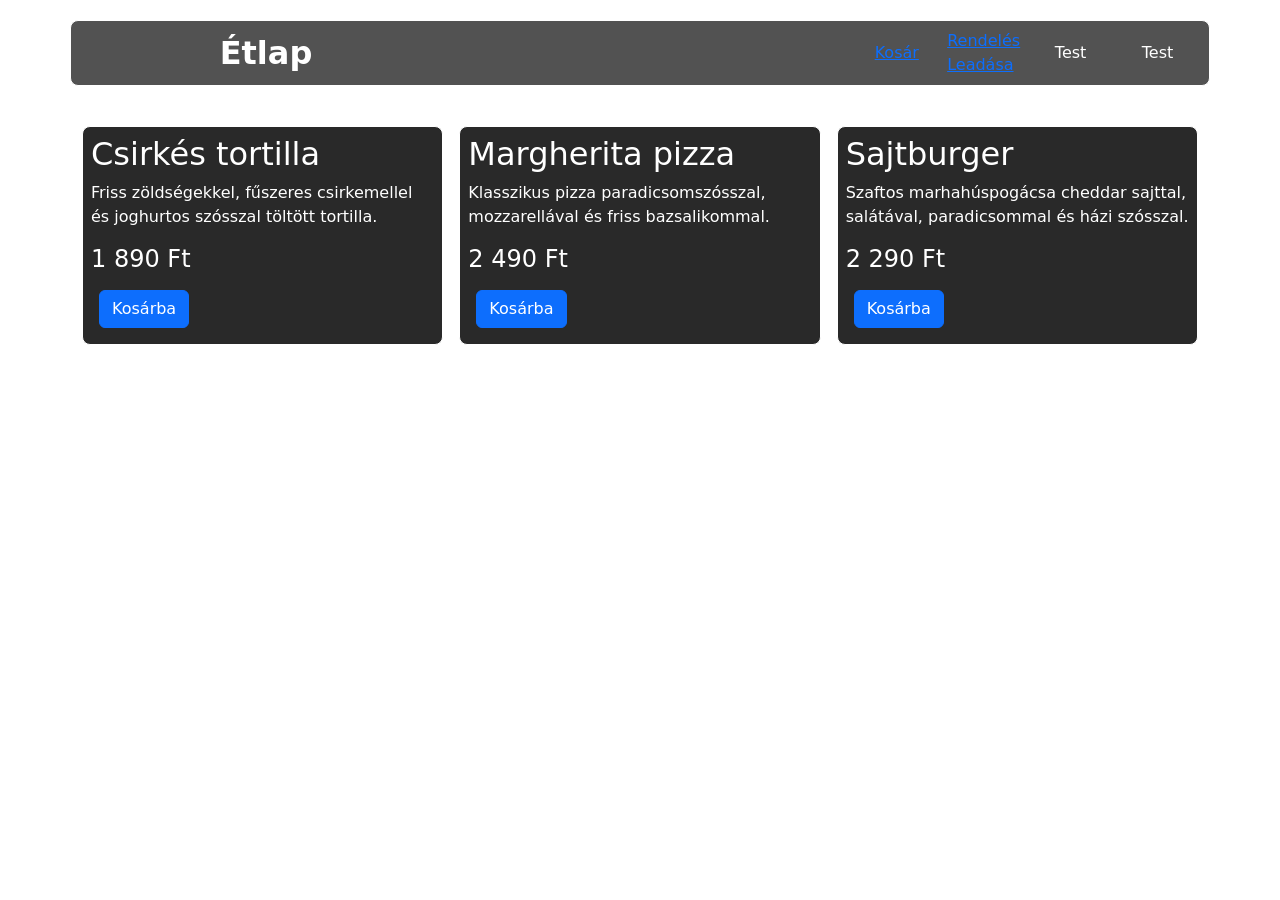
==== index.html @ 5f2dfa9f "kosar kezeles" ====
<!DOCTYPE html>
<html lang="en">
<head>
    <meta charset="UTF-8">
    <meta name="viewport" content="width=device-width, initial-scale=1.0">
    <title>Étlap meow</title>
    <link href="https://cdn.jsdelivr.net/npm/bootstrap@5.3.8/dist/css/bootstrap.min.css" rel="stylesheet" integrity="sha384-sRIl4kxILFvY47J16cr9ZwB07vP4J8+LH7qKQnuqkuIAvNWLzeN8tE5YBujZqJLB" crossorigin="anonymous">
    <link rel="stylesheet" href="style.css">
</head>
<body>
    <div class="container">
        <div class="row p-2" id="header">
            <div class="col-4 d-flex align-items-center justify-content-center">
                <h2 class="text-center bold menu">Étlap</h2>
            </div>
            <div class="col-8 d-flex align-items-center justify-content-end">
                <div class="row d-flex align-items-center justify-content-between">
                    <div class="col-3 d-flex align-items-center justify-content-center">
                        <p class="menu"><a href="#">Kosár</a></p>
                    </div>
                    <div class="col-3 d-flex align-items-center justify-content-center">
                        <p class="menu"><a href="#">Rendelés Leadása</a></p>
                    </div>
                    <div class="col-3 d-flex align-items-center justify-content-center">
                        <p class="menu">Test</p>
                        
                    </div>
                    <div class="col-3 d-flex align-items-center justify-content-center">
                        <p class="menu">Test</p>

                    </div>
                </div>
            </div>
        </div>
        <div class="row g-3 my-4" id="termekek">
            <div class="col-md-4">
                <div class="termek">
                    <h2>Csirkés tortilla</h2>
                    <p>Friss zöldségekkel, fűszeres csirkemellel és joghurtos szósszal töltött tortilla.</p>
                    <h4>1 890 Ft</h4>
                    <button class="btn btn-primary mx-2 my-2" onclick="termekVesz(0)">Kosárba</button>
                </div>
            </div>
            <div class="col-md-4">
                <div class="termek">
                    <h2>Margherita pizza</h2>
                    <p>Klasszikus pizza paradicsomszósszal, mozzarellával és friss bazsalikommal.</p>
                    <h4>2 490 Ft</h4>
                    <button class="btn btn-primary mx-2 my-2" onclick="termekVesz(1)">Kosárba</button>
                </div>
            </div>
            <div class="col-md-4">
                <div class="termek">
                    <h2>Sajtburger</h2>
                    <p>Szaftos marhahúspogácsa cheddar sajttal, salátával, paradicsommal és házi szósszal.</p>
                    <h4>2 290 Ft</h4>
                    <button class="btn btn-primary mx-2 my-2" onclick="termekVesz(2)">Kosárba</button>
                </div>
            </div>
        </div>
    </div>
    <script>

        let tavoliKosar = [
            {nev:"Csirkés tortilla",leiras:"Friss zöldségekkel, fűszeres csirkemellel és joghurtos szósszal töltött tortilla.",ar:1890,i:0,db:0},
            {nev:"Margherita pizza",leiras:"Klasszikus pizza paradicsomszósszal, mozzarellával és friss bazsalikommal.",ar:2490,i:1,db:0},
            {nev:"Sajtburger",leiras:"Szaftos marhahúspogácsa cheddar sajttal, salátával, paradicsommal és házi szósszal.",ar:2290,i:2,db:0}
        ];

        localStorage.setItem("kosar",JSON.stringify(tavoliKosar));

        let kosar = JSON.parse(localStorage.getItem("kosar"));

        if(!kosar){
            kosar=[];
        }

        function termekVesz(keresId) {
            for (let i = 0; i < kosar.length; i++) {
                if(kosar[i].i===keresId){
                    // alert(kosar[i].nev)
                    kosar[i].db++;
                    localStorage.setItem("kosar",JSON.stringify(kosar));
                }
                
            }
        }
    </script>
</body>
</html>
---- style.css ----
body{
    background-image: url(src/bg.jpg);
    background-position: center;
    background-repeat: no-repeat;
    background-size: cover;
    background-attachment: fixed;
    color: white;
}

.bold{
    font-weight: bold;
}

#header{
    background-color: rgba(0, 0, 0, 0.678);
    margin-top: 20px;
    border-radius: 8px;
    border: 1px solid white;
}

.menu{
    margin: 0;
}

.termek{
    background-color: rgba(0, 0, 0, 0.84);
    border: 1px solid white;
    padding: 8px;
    border-radius: 8px;
}
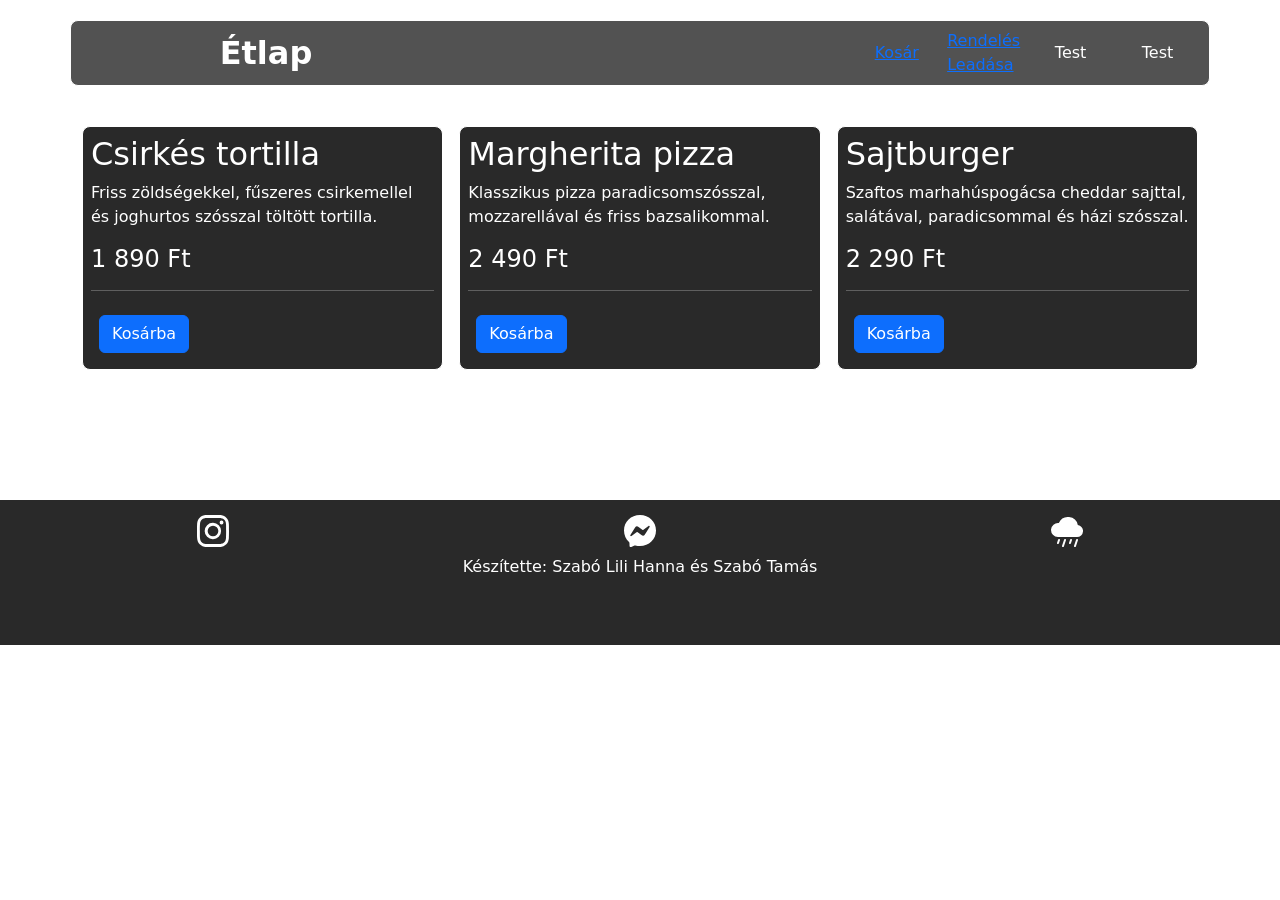
==== commit 4a62cd2f: "footer" ====
--- a/index.html
+++ b/index.html
@@ -38,6 +38,7 @@
                     <h2>Csirkés tortilla</h2>
                     <p>Friss zöldségekkel, fűszeres csirkemellel és joghurtos szósszal töltött tortilla.</p>
                     <h4>1 890 Ft</h4>
+                    <hr>
                     <button class="btn btn-primary mx-2 my-2" onclick="termekVesz(0)">Kosárba</button>
                 </div>
             </div>
@@ -46,6 +47,7 @@
                     <h2>Margherita pizza</h2>
                     <p>Klasszikus pizza paradicsomszósszal, mozzarellával és friss bazsalikommal.</p>
                     <h4>2 490 Ft</h4>
+                    <hr>
                     <button class="btn btn-primary mx-2 my-2" onclick="termekVesz(1)">Kosárba</button>
                 </div>
             </div>
@@ -54,18 +56,49 @@
                     <h2>Sajtburger</h2>
                     <p>Szaftos marhahúspogácsa cheddar sajttal, salátával, paradicsommal és házi szósszal.</p>
                     <h4>2 290 Ft</h4>
+                    <hr>
                     <button class="btn btn-primary mx-2 my-2" onclick="termekVesz(2)">Kosárba</button>
                 </div>
             </div>
         </div>
     </div>
+    <div class="container-fluid w-100" id="footer">
+        <div class="row d-flex align-items-center justify-content-around">
+            <div class="col-4 d-flex align-items-center justify-content-center">
+                <svg xmlns="http://www.w3.org/2000/svg" width="32" height="32" fill="currentColor" class="bi bi-instagram" viewBox="0 0 16 16">
+                    <path d="M8 0C5.829 0 5.556.01 4.703.048 3.85.088 3.269.222 2.76.42a3.9 3.9 0 0 0-1.417.923A3.9 3.9 0 0 0 .42 2.76C.222 3.268.087 3.85.048 4.7.01 5.555 0 5.827 0 8.001c0 2.172.01 2.444.048 3.297.04.852.174 1.433.372 1.942.205.526.478.972.923 1.417.444.445.89.719 1.416.923.51.198 1.09.333 1.942.372C5.555 15.99 5.827 16 8 16s2.444-.01 3.298-.048c.851-.04 1.434-.174 1.943-.372a3.9 3.9 0 0 0 1.416-.923c.445-.445.718-.891.923-1.417.197-.509.332-1.09.372-1.942C15.99 10.445 16 10.173 16 8s-.01-2.445-.048-3.299c-.04-.851-.175-1.433-.372-1.941a3.9 3.9 0 0 0-.923-1.417A3.9 3.9 0 0 0 13.24.42c-.51-.198-1.092-.333-1.943-.372C10.443.01 10.172 0 7.998 0zm-.717 1.442h.718c2.136 0 2.389.007 3.232.046.78.035 1.204.166 1.486.275.373.145.64.319.92.599s.453.546.598.92c.11.281.24.705.275 1.485.039.843.047 1.096.047 3.231s-.008 2.389-.047 3.232c-.035.78-.166 1.203-.275 1.485a2.5 2.5 0 0 1-.599.919c-.28.28-.546.453-.92.598-.28.11-.704.24-1.485.276-.843.038-1.096.047-3.232.047s-2.39-.009-3.233-.047c-.78-.036-1.203-.166-1.485-.276a2.5 2.5 0 0 1-.92-.598 2.5 2.5 0 0 1-.6-.92c-.109-.281-.24-.705-.275-1.485-.038-.843-.046-1.096-.046-3.233s.008-2.388.046-3.231c.036-.78.166-1.204.276-1.486.145-.373.319-.64.599-.92s.546-.453.92-.598c.282-.11.705-.24 1.485-.276.738-.034 1.024-.044 2.515-.045zm4.988 1.328a.96.96 0 1 0 0 1.92.96.96 0 0 0 0-1.92m-4.27 1.122a4.109 4.109 0 1 0 0 8.217 4.109 4.109 0 0 0 0-8.217m0 1.441a2.667 2.667 0 1 1 0 5.334 2.667 2.667 0 0 1 0-5.334"/>
+                </svg>
+            </div>
+            <div class="col-4 d-flex align-items-center justify-content-center">
+                <svg xmlns="http://www.w3.org/2000/svg" width="32" height="32" fill="currentColor" class="bi bi-messenger" viewBox="0 0 16 16">
+                    <path d="M0 7.76C0 3.301 3.493 0 8 0s8 3.301 8 7.76-3.493 7.76-8 7.76c-.81 0-1.586-.107-2.316-.307a.64.64 0 0 0-.427.03l-1.588.702a.64.64 0 0 1-.898-.566l-.044-1.423a.64.64 0 0 0-.215-.456C.956 12.108 0 10.092 0 7.76m5.546-1.459-2.35 3.728c-.225.358.214.761.551.506l2.525-1.916a.48.48 0 0 1 .578-.002l1.869 1.402a1.2 1.2 0 0 0 1.735-.32l2.35-3.728c.226-.358-.214-.761-.551-.506L9.728 7.381a.48.48 0 0 1-.578.002L7.281 5.98a1.2 1.2 0 0 0-1.735.32z"/>
+                </svg>
+            </div>
+            <div class="col-4 d-flex align-items-center justify-content-center">
+                <svg xmlns="http://www.w3.org/2000/svg" width="32" height="32" fill="currentColor" class="bi bi-cloud-rain-fill" viewBox="0 0 16 16">
+                    <path d="M4.158 12.025a.5.5 0 0 1 .316.633l-.5 1.5a.5.5 0 1 1-.948-.316l.5-1.5a.5.5 0 0 1 .632-.317m3 0a.5.5 0 0 1 .316.633l-1 3a.5.5 0 1 1-.948-.316l1-3a.5.5 0 0 1 .632-.317m3 0a.5.5 0 0 1 .316.633l-.5 1.5a.5.5 0 1 1-.948-.316l.5-1.5a.5.5 0 0 1 .632-.317m3 0a.5.5 0 0 1 .316.633l-1 3a.5.5 0 1 1-.948-.316l1-3a.5.5 0 0 1 .632-.317m.247-6.998a5.001 5.001 0 0 0-9.499-1.004A3.5 3.5 0 1 0 3.5 11H13a3 3 0 0 0 .405-5.973"/>
+                </svg>
+            </div>
+        </div>
+        <div class="row">
+            <p class="text-center mt-2">Készítette: Szabó Lili Hanna és Szabó Tamás</p>
+        </div>
+    </div>
     <script>
 
-        let tavoliKosar = [
-            {nev:"Csirkés tortilla",leiras:"Friss zöldségekkel, fűszeres csirkemellel és joghurtos szósszal töltött tortilla.",ar:1890,i:0,db:0},
-            {nev:"Margherita pizza",leiras:"Klasszikus pizza paradicsomszósszal, mozzarellával és friss bazsalikommal.",ar:2490,i:1,db:0},
-            {nev:"Sajtburger",leiras:"Szaftos marhahúspogácsa cheddar sajttal, salátával, paradicsommal és házi szósszal.",ar:2290,i:2,db:0}
-        ];
+        let kosarTolt = localStorage.getItem("kosar");
+        let tavoliKosar = [];
+
+        if(kosarTolt){
+            tavoliKosar = JSON.parse(kosarTolt);
+        } else{
+            tavoliKosar = [
+                {nev:"Csirkés tortilla",leiras:"Friss zöldségekkel, fűszeres csirkemellel és joghurtos szósszal töltött tortilla.",ar:1890,i:0,db:0},
+                {nev:"Margherita pizza",leiras:"Klasszikus pizza paradicsomszósszal, mozzarellával és friss bazsalikommal.",ar:2490,i:1,db:0},
+                {nev:"Sajtburger",leiras:"Szaftos marhahúspogácsa cheddar sajttal, salátával, paradicsommal és házi szósszal.",ar:2290,i:2,db:0}
+            ];
+        }
+
 
         localStorage.setItem("kosar",JSON.stringify(tavoliKosar));
 
@@ -77,7 +110,7 @@
 
         function termekVesz(keresId) {
             for (let i = 0; i < kosar.length; i++) {
-                if(kosar[i].i===keresId){
+                if(kosar[i].i ===keresId){
                     // alert(kosar[i].nev)
                     kosar[i].db++;
                     localStorage.setItem("kosar",JSON.stringify(kosar));
--- a/style.css
+++ b/style.css
@@ -27,4 +27,11 @@
     border: 1px solid white;
     padding: 8px;
     border-radius: 8px;
+}
+
+#footer{
+    margin-top: 130px;
+    padding-top: 15px;
+    padding-bottom: 50px;
+    background-color: rgba(0, 0, 0, 0.84);
 }
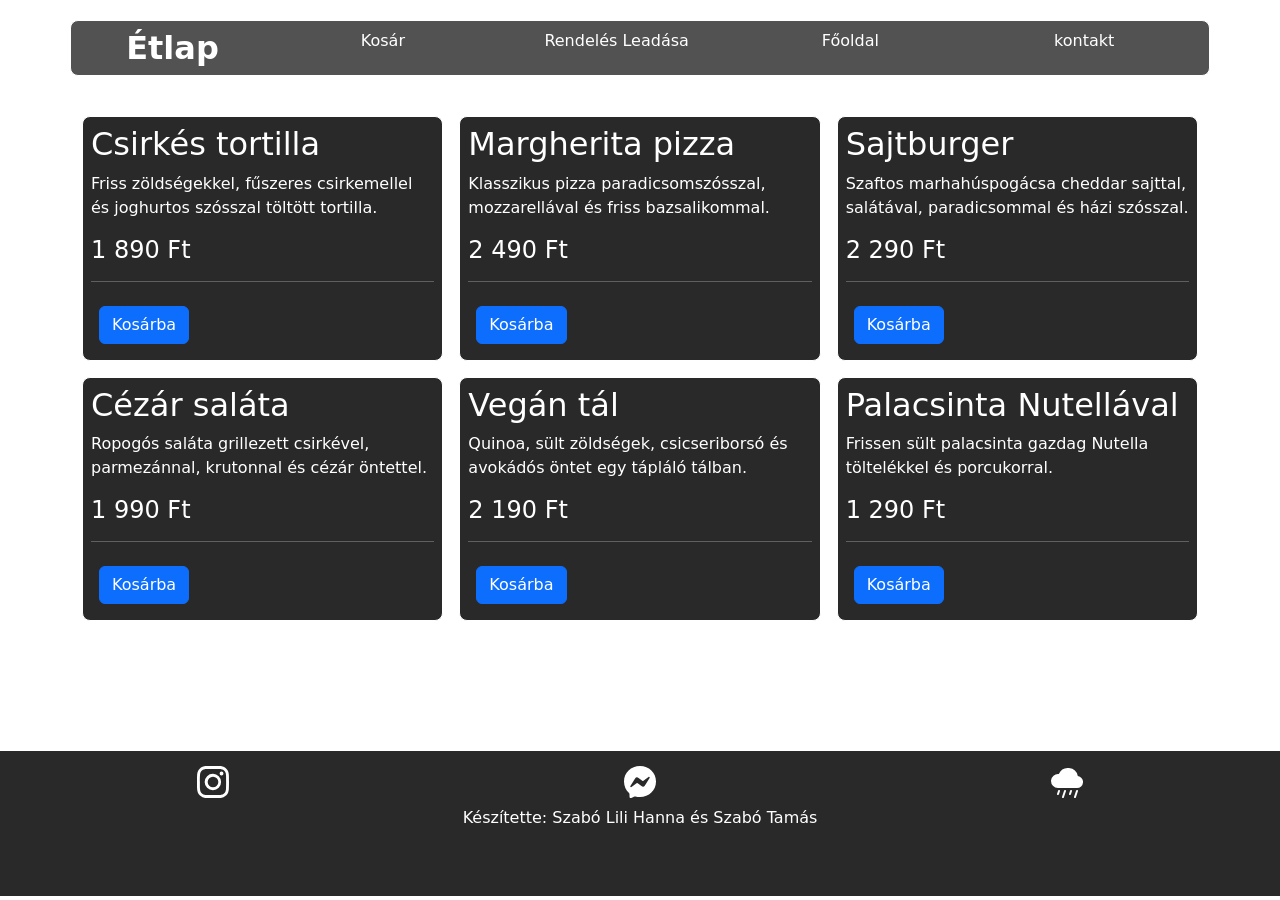
==== commit cb921f23: "Header, termékek" ====
--- a/index.html
+++ b/index.html
@@ -10,11 +10,11 @@
 <body>
     <div class="container">
         <div class="row p-2" id="header">
-            <div class="col-4 d-flex align-items-center justify-content-center">
+            <div class="col-2 d-flex align-items-center justify-content-center">
                 <h2 class="text-center bold menu">Étlap</h2>
             </div>
-            <div class="col-8 d-flex align-items-center justify-content-end">
-                <div class="row d-flex align-items-center justify-content-between">
+            <div class="col-10">
+                <div class="row d-flex align-items-center justify-content-around">
                     <div class="col-3 d-flex align-items-center justify-content-center">
                         <p class="menu"><a href="#">Kosár</a></p>
                     </div>
@@ -22,11 +22,11 @@
                         <p class="menu"><a href="#">Rendelés Leadása</a></p>
                     </div>
                     <div class="col-3 d-flex align-items-center justify-content-center">
-                        <p class="menu">Test</p>
+                        <p class="menu"><a href="#">Főoldal</a></p>
                         
                     </div>
                     <div class="col-3 d-flex align-items-center justify-content-center">
-                        <p class="menu">Test</p>
+                        <p class="menu"><a href="#">kontakt</a></p>
 
                     </div>
                 </div>
@@ -58,6 +58,33 @@
                     <h4>2 290 Ft</h4>
                     <hr>
                     <button class="btn btn-primary mx-2 my-2" onclick="termekVesz(2)">Kosárba</button>
+                </div>
+            </div>
+            <div class="col-md-4">
+                <div class="termek">
+                    <h2>Cézár saláta</h2>
+                    <p>Ropogós saláta grillezett csirkével, parmezánnal, krutonnal és cézár öntettel.</p>
+                    <h4>1 990 Ft</h4>
+                    <hr>
+                    <button class="btn btn-primary mx-2 my-2" onclick="termekVesz(3)">Kosárba</button>
+                </div>
+            </div>
+            <div class="col-md-4">
+                <div class="termek">
+                    <h2>Vegán tál</h2>
+                    <p>Quinoa, sült zöldségek, csicseriborsó és avokádós öntet egy tápláló tálban.</p>
+                    <h4>2 190 Ft</h4>
+                    <hr>
+                    <button class="btn btn-primary mx-2 my-2" onclick="termekVesz(4)">Kosárba</button>
+                </div>
+            </div>
+            <div class="col-md-4">
+                <div class="termek">
+                    <h2>Palacsinta Nutellával</h2>
+                    <p>Frissen sült palacsinta gazdag Nutella töltelékkel és porcukorral.</p>
+                    <h4>1 290 Ft</h4>
+                    <hr>
+                    <button class="btn btn-primary mx-2 my-2" onclick="termekVesz(5)">Kosárba</button>
                 </div>
             </div>
         </div>
@@ -95,7 +122,10 @@
             tavoliKosar = [
                 {nev:"Csirkés tortilla",leiras:"Friss zöldségekkel, fűszeres csirkemellel és joghurtos szósszal töltött tortilla.",ar:1890,i:0,db:0},
                 {nev:"Margherita pizza",leiras:"Klasszikus pizza paradicsomszósszal, mozzarellával és friss bazsalikommal.",ar:2490,i:1,db:0},
-                {nev:"Sajtburger",leiras:"Szaftos marhahúspogácsa cheddar sajttal, salátával, paradicsommal és házi szósszal.",ar:2290,i:2,db:0}
+                {nev:"Sajtburger",leiras:"Szaftos marhahúspogácsa cheddar sajttal, salátával, paradicsommal és házi szósszal.",ar:2290,i:2,db:0},
+                {nev:"Cézár saláta",leiras:"Ropogós saláta grillezett csirkével, parmezánnal, krutonnal és cézár öntettel.",ar:1990,i:3,db:0},
+                {nev:"Vegán tál",leiras:"Quinoa, sült zöldségek, csicseriborsó és avokádós öntet egy tápláló tálban.",ar:2190,i:4,db:0},
+                {nev:"Palacsinta Nutellával",leiras:"Frissen sült palacsinta gazdag Nutella töltelékkel és porcukorral.",ar:1290,i:5,db:0}
             ];
         }
 
@@ -115,7 +145,6 @@
                     kosar[i].db++;
                     localStorage.setItem("kosar",JSON.stringify(kosar));
                 }
-                
             }
         }
     </script>
--- a/style.css
+++ b/style.css
@@ -34,4 +34,14 @@
     padding-top: 15px;
     padding-bottom: 50px;
     background-color: rgba(0, 0, 0, 0.84);
+}
+
+a{
+    text-decoration: none;
+    margin: 0;
+    color: white;
+}
+
+a:hover{
+    color: rgb(0, 123, 255);
 }
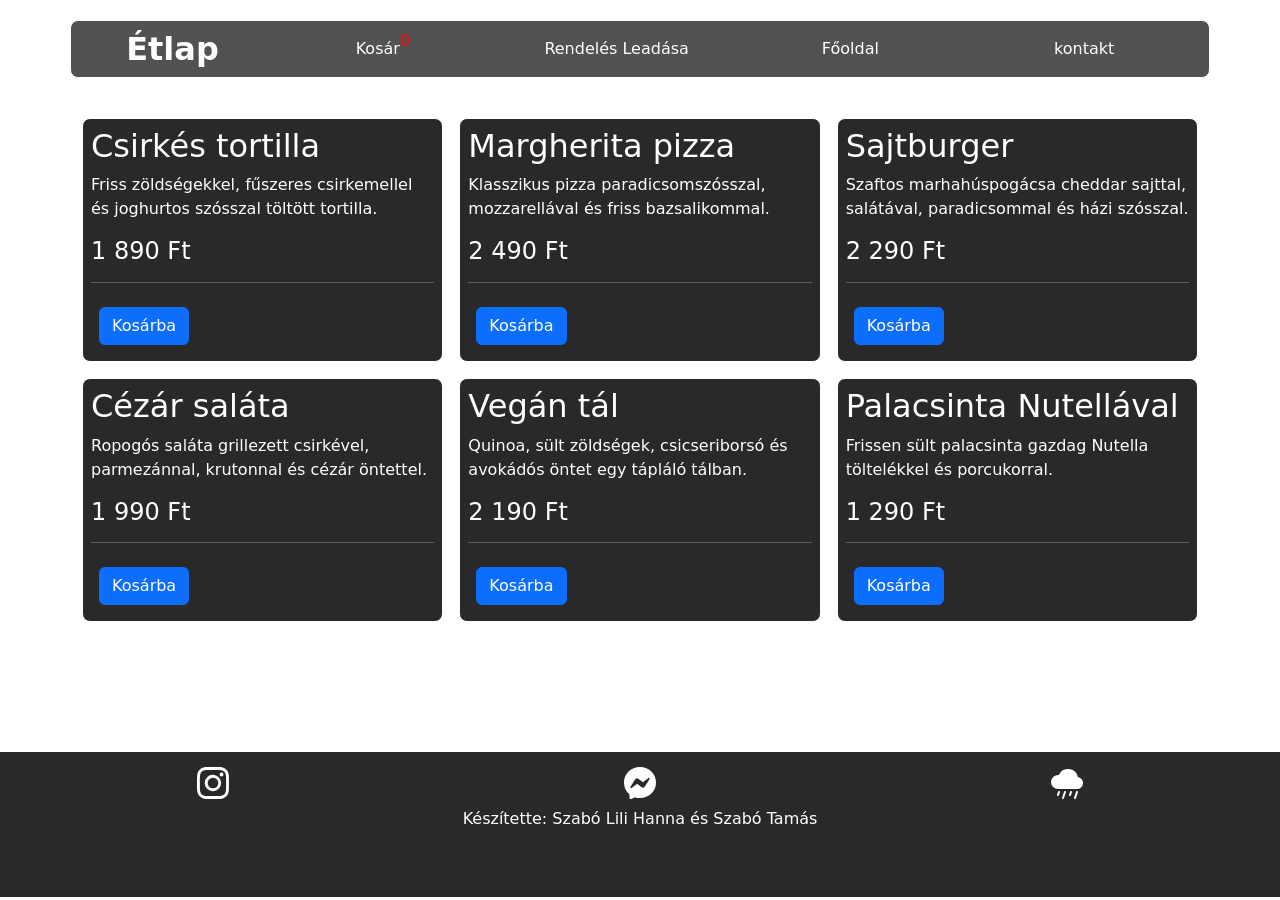
==== commit b8d4b953: "kosár index" ====
--- a/index.html
+++ b/index.html
@@ -3,7 +3,7 @@
 <head>
     <meta charset="UTF-8">
     <meta name="viewport" content="width=device-width, initial-scale=1.0">
-    <title>Étlap meow</title>
+    <title>Étlap</title>
     <link href="https://cdn.jsdelivr.net/npm/bootstrap@5.3.8/dist/css/bootstrap.min.css" rel="stylesheet" integrity="sha384-sRIl4kxILFvY47J16cr9ZwB07vP4J8+LH7qKQnuqkuIAvNWLzeN8tE5YBujZqJLB" crossorigin="anonymous">
     <link rel="stylesheet" href="style.css">
 </head>
@@ -16,7 +16,7 @@
             <div class="col-10">
                 <div class="row d-flex align-items-center justify-content-around">
                     <div class="col-3 d-flex align-items-center justify-content-center">
-                        <p class="menu"><a href="#">Kosár</a></p>
+                        <p class="menu"><a href="kosar.html">Kosár</a><p id="kosarDB" class="red">0</p></p>
                     </div>
                     <div class="col-3 d-flex align-items-center justify-content-center">
                         <p class="menu"><a href="#">Rendelés Leadása</a></p>
@@ -115,6 +115,7 @@
 
         let kosarTolt = localStorage.getItem("kosar");
         let tavoliKosar = [];
+        const kosarDB = document.getElementById("kosarDB");
 
         if(kosarTolt){
             tavoliKosar = JSON.parse(kosarTolt);
@@ -138,14 +139,24 @@
             kosar=[];
         }
 
+        let osszesDb = 0;
+        for (let i = 0; i < kosar.length; i++) {
+            osszesDb+=kosar[i].db;
+        }
+        kosarDB.textContent=osszesDb;
+
         function termekVesz(keresId) {
+            let osszesDb = 0;
             for (let i = 0; i < kosar.length; i++) {
+                osszesDb+=kosar[i].db;
                 if(kosar[i].i ===keresId){
                     // alert(kosar[i].nev)
                     kosar[i].db++;
                     localStorage.setItem("kosar",JSON.stringify(kosar));
+                    location.reload();
                 }
             }
+            kosarDB.textContent=osszesDb;
         }
     </script>
 </body>
--- a/style.css
+++ b/style.css
@@ -44,4 +44,30 @@
 
 a:hover{
     color: rgb(0, 123, 255);
+}
+
+th,td{
+    border: 1px solid white;
+    text-align: center;
+}
+
+table{
+    background-color: rgba(0, 0, 0, 0.8);
+}
+
+.vegosszegSzoveg{
+    font-weight: bold;
+    margin-top: 10px;
+}
+
+.fixr{
+    flex-direction: column;
+    background-color: rgba(0, 0, 0, 0.8);
+    padding: 10px;
+    margin: 10px;
+    border-radius: 8px;
+}
+
+.red{
+    color: red;
 }
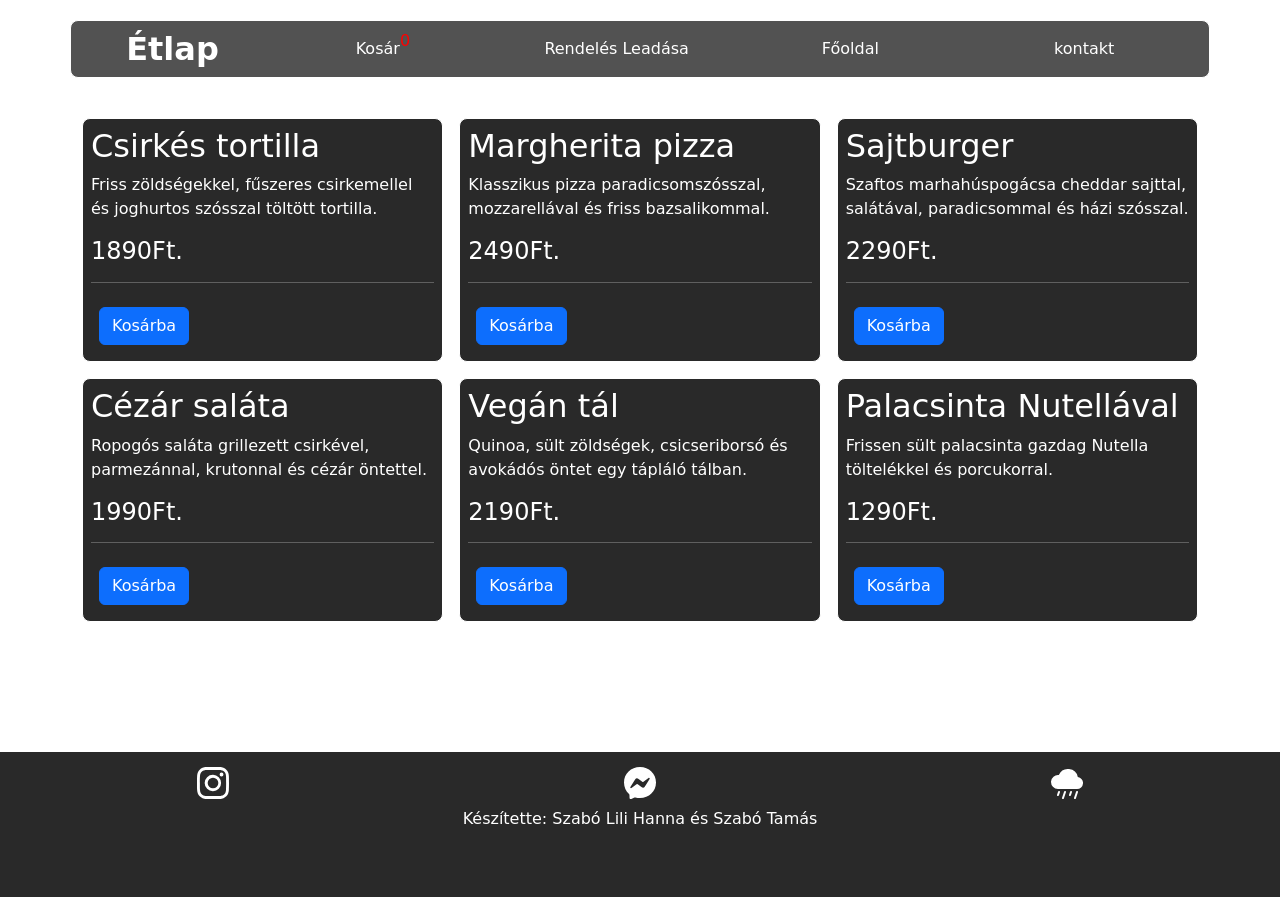
==== commit 4be8ea43: "kaja JS-ből beolvasása" ====
--- a/index.html
+++ b/index.html
@@ -33,60 +33,7 @@
             </div>
         </div>
         <div class="row g-3 my-4" id="termekek">
-            <div class="col-md-4">
-                <div class="termek">
-                    <h2>Csirkés tortilla</h2>
-                    <p>Friss zöldségekkel, fűszeres csirkemellel és joghurtos szósszal töltött tortilla.</p>
-                    <h4>1 890 Ft</h4>
-                    <hr>
-                    <button class="btn btn-primary mx-2 my-2" onclick="termekVesz(0)">Kosárba</button>
-                </div>
-            </div>
-            <div class="col-md-4">
-                <div class="termek">
-                    <h2>Margherita pizza</h2>
-                    <p>Klasszikus pizza paradicsomszósszal, mozzarellával és friss bazsalikommal.</p>
-                    <h4>2 490 Ft</h4>
-                    <hr>
-                    <button class="btn btn-primary mx-2 my-2" onclick="termekVesz(1)">Kosárba</button>
-                </div>
-            </div>
-            <div class="col-md-4">
-                <div class="termek">
-                    <h2>Sajtburger</h2>
-                    <p>Szaftos marhahúspogácsa cheddar sajttal, salátával, paradicsommal és házi szósszal.</p>
-                    <h4>2 290 Ft</h4>
-                    <hr>
-                    <button class="btn btn-primary mx-2 my-2" onclick="termekVesz(2)">Kosárba</button>
-                </div>
-            </div>
-            <div class="col-md-4">
-                <div class="termek">
-                    <h2>Cézár saláta</h2>
-                    <p>Ropogós saláta grillezett csirkével, parmezánnal, krutonnal és cézár öntettel.</p>
-                    <h4>1 990 Ft</h4>
-                    <hr>
-                    <button class="btn btn-primary mx-2 my-2" onclick="termekVesz(3)">Kosárba</button>
-                </div>
-            </div>
-            <div class="col-md-4">
-                <div class="termek">
-                    <h2>Vegán tál</h2>
-                    <p>Quinoa, sült zöldségek, csicseriborsó és avokádós öntet egy tápláló tálban.</p>
-                    <h4>2 190 Ft</h4>
-                    <hr>
-                    <button class="btn btn-primary mx-2 my-2" onclick="termekVesz(4)">Kosárba</button>
-                </div>
-            </div>
-            <div class="col-md-4">
-                <div class="termek">
-                    <h2>Palacsinta Nutellával</h2>
-                    <p>Frissen sült palacsinta gazdag Nutella töltelékkel és porcukorral.</p>
-                    <h4>1 290 Ft</h4>
-                    <hr>
-                    <button class="btn btn-primary mx-2 my-2" onclick="termekVesz(5)">Kosárba</button>
-                </div>
-            </div>
+            
         </div>
     </div>
     <div class="container-fluid w-100" id="footer">
@@ -113,6 +60,32 @@
     </div>
     <script>
 
+        let Osztermekek = [
+                {nev:"Csirkés tortilla",leiras:"Friss zöldségekkel, fűszeres csirkemellel és joghurtos szósszal töltött tortilla.",ar:1890,i:0,db:0},
+                {nev:"Margherita pizza",leiras:"Klasszikus pizza paradicsomszósszal, mozzarellával és friss bazsalikommal.",ar:2490,i:1,db:0},
+                {nev:"Sajtburger",leiras:"Szaftos marhahúspogácsa cheddar sajttal, salátával, paradicsommal és házi szósszal.",ar:2290,i:2,db:0},
+                {nev:"Cézár saláta",leiras:"Ropogós saláta grillezett csirkével, parmezánnal, krutonnal és cézár öntettel.",ar:1990,i:3,db:0},
+                {nev:"Vegán tál",leiras:"Quinoa, sült zöldségek, csicseriborsó és avokádós öntet egy tápláló tálban.",ar:2190,i:4,db:0},
+                {nev:"Palacsinta Nutellával",leiras:"Frissen sült palacsinta gazdag Nutella töltelékkel és porcukorral.",ar:1290,i:5,db:0}
+        ];
+
+        const termekekContainer = document.getElementById("termekek");
+        termekekContainer.innerHTML="";
+        for (let i = 0; i < Osztermekek.length; i++) {
+            let uj = `
+                <div class="col-md-4">
+                    <div class="termek">
+                            <h2>${Osztermekek[i].nev}</h2>
+                            <p>${Osztermekek[i].leiras}</p>
+                            <h4>${Number(Osztermekek[i].ar).toLocaleString('hu-HU')}Ft.</h4>
+                            <hr>
+                        <button class="btn btn-primary mx-2 my-2" onclick="termekVesz(${i})">Kosárba</button>
+                    </div>
+                </div>
+            `;
+            termekekContainer.innerHTML+= uj;
+        }
+
         let kosarTolt = localStorage.getItem("kosar");
         let tavoliKosar = [];
         const kosarDB = document.getElementById("kosarDB");
@@ -120,14 +93,7 @@
         if(kosarTolt){
             tavoliKosar = JSON.parse(kosarTolt);
         } else{
-            tavoliKosar = [
-                {nev:"Csirkés tortilla",leiras:"Friss zöldségekkel, fűszeres csirkemellel és joghurtos szósszal töltött tortilla.",ar:1890,i:0,db:0},
-                {nev:"Margherita pizza",leiras:"Klasszikus pizza paradicsomszósszal, mozzarellával és friss bazsalikommal.",ar:2490,i:1,db:0},
-                {nev:"Sajtburger",leiras:"Szaftos marhahúspogácsa cheddar sajttal, salátával, paradicsommal és házi szósszal.",ar:2290,i:2,db:0},
-                {nev:"Cézár saláta",leiras:"Ropogós saláta grillezett csirkével, parmezánnal, krutonnal és cézár öntettel.",ar:1990,i:3,db:0},
-                {nev:"Vegán tál",leiras:"Quinoa, sült zöldségek, csicseriborsó és avokádós öntet egy tápláló tálban.",ar:2190,i:4,db:0},
-                {nev:"Palacsinta Nutellával",leiras:"Frissen sült palacsinta gazdag Nutella töltelékkel és porcukorral.",ar:1290,i:5,db:0}
-            ];
+            tavoliKosar = Osztermekek;
         }
 
 
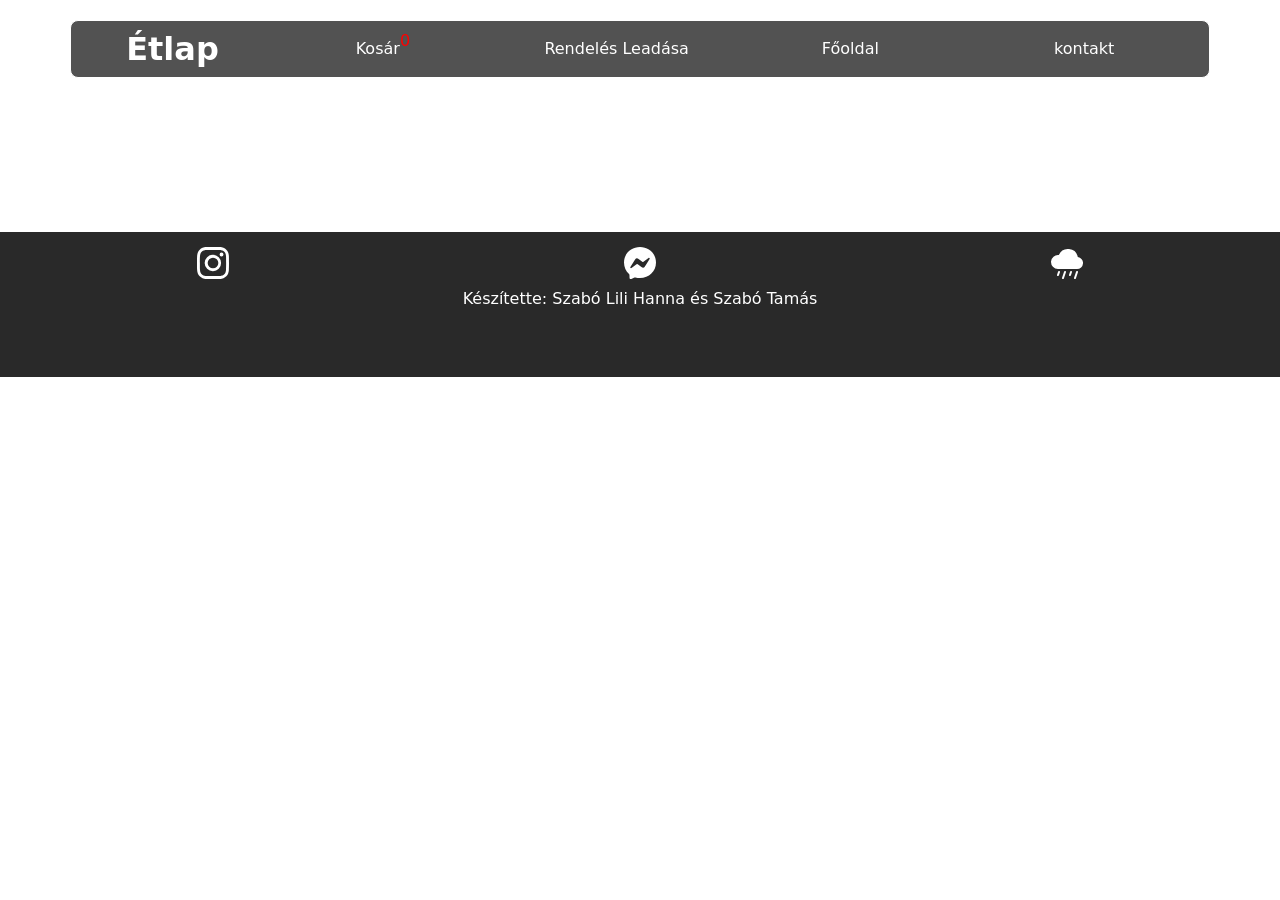
==== commit 61b4db4c: "Admin étel törlése" ====
--- a/index.html
+++ b/index.html
@@ -60,14 +60,8 @@
     </div>
     <script>
 
-        let Osztermekek = [
-                {nev:"Csirkés tortilla",leiras:"Friss zöldségekkel, fűszeres csirkemellel és joghurtos szósszal töltött tortilla.",ar:1890,i:0,db:0},
-                {nev:"Margherita pizza",leiras:"Klasszikus pizza paradicsomszósszal, mozzarellával és friss bazsalikommal.",ar:2490,i:1,db:0},
-                {nev:"Sajtburger",leiras:"Szaftos marhahúspogácsa cheddar sajttal, salátával, paradicsommal és házi szósszal.",ar:2290,i:2,db:0},
-                {nev:"Cézár saláta",leiras:"Ropogós saláta grillezett csirkével, parmezánnal, krutonnal és cézár öntettel.",ar:1990,i:3,db:0},
-                {nev:"Vegán tál",leiras:"Quinoa, sült zöldségek, csicseriborsó és avokádós öntet egy tápláló tálban.",ar:2190,i:4,db:0},
-                {nev:"Palacsinta Nutellával",leiras:"Frissen sült palacsinta gazdag Nutella töltelékkel és porcukorral.",ar:1290,i:5,db:0}
-        ];
+        let Osztermekek = localStorage.getItem("kosar");
+        Osztermekek=JSON.parse(Osztermekek);
 
         const termekekContainer = document.getElementById("termekek");
         termekekContainer.innerHTML="";
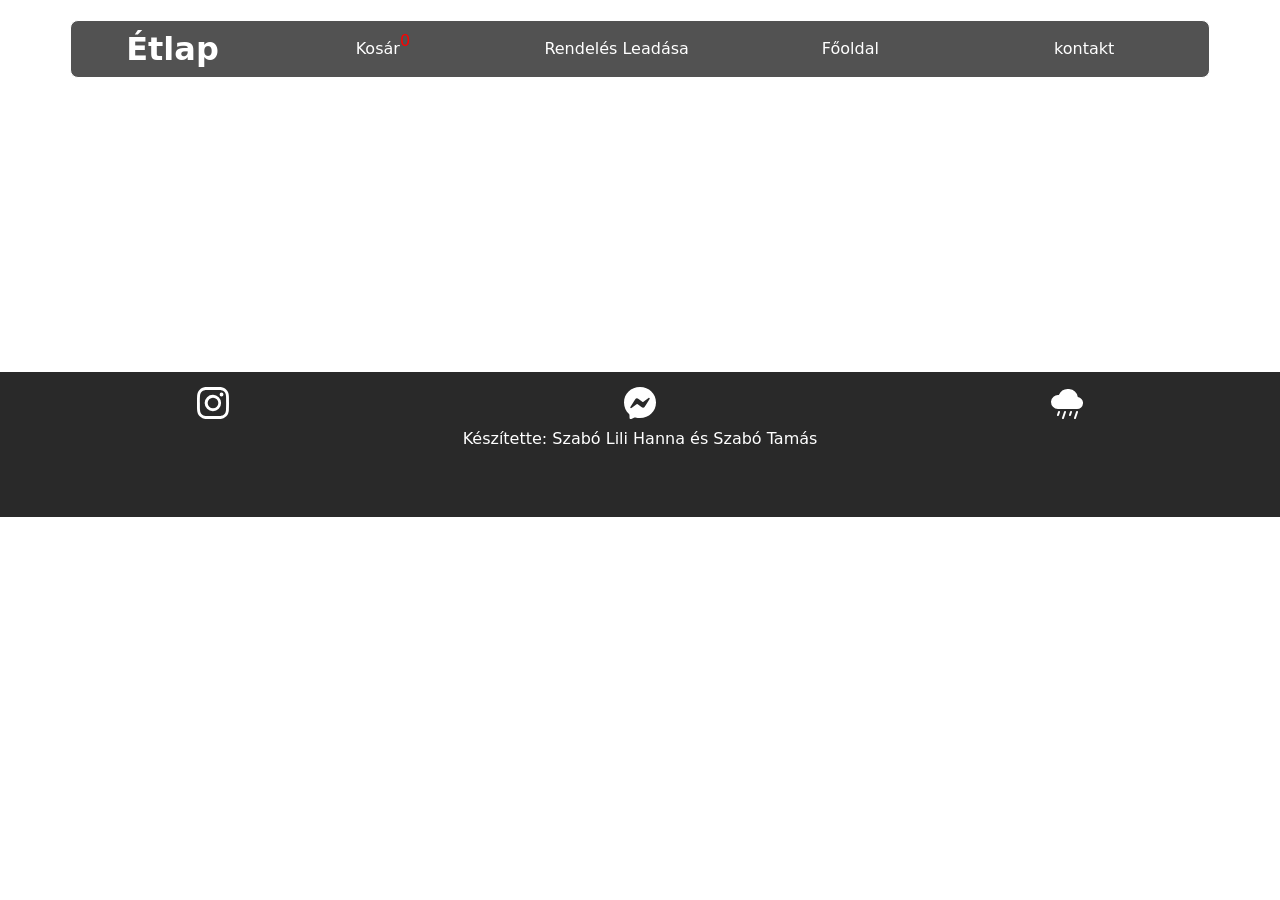
==== commit 36040109: "favicon update" ====
--- a/index.html
+++ b/index.html
@@ -4,6 +4,7 @@
     <meta charset="UTF-8">
     <meta name="viewport" content="width=device-width, initial-scale=1.0">
     <title>Étlap</title>
+    <link rel="icon" type="image/x-icon" href="src/logo.avif">
     <link href="https://cdn.jsdelivr.net/npm/bootstrap@5.3.8/dist/css/bootstrap.min.css" rel="stylesheet" integrity="sha384-sRIl4kxILFvY47J16cr9ZwB07vP4J8+LH7qKQnuqkuIAvNWLzeN8tE5YBujZqJLB" crossorigin="anonymous">
     <link rel="stylesheet" href="style.css">
 </head>
--- a/style.css
+++ b/style.css
@@ -30,7 +30,7 @@
 }
 
 #footer{
-    margin-top: 130px;
+    margin-top: 30vh;
     padding-top: 15px;
     padding-bottom: 50px;
     background-color: rgba(0, 0, 0, 0.84);
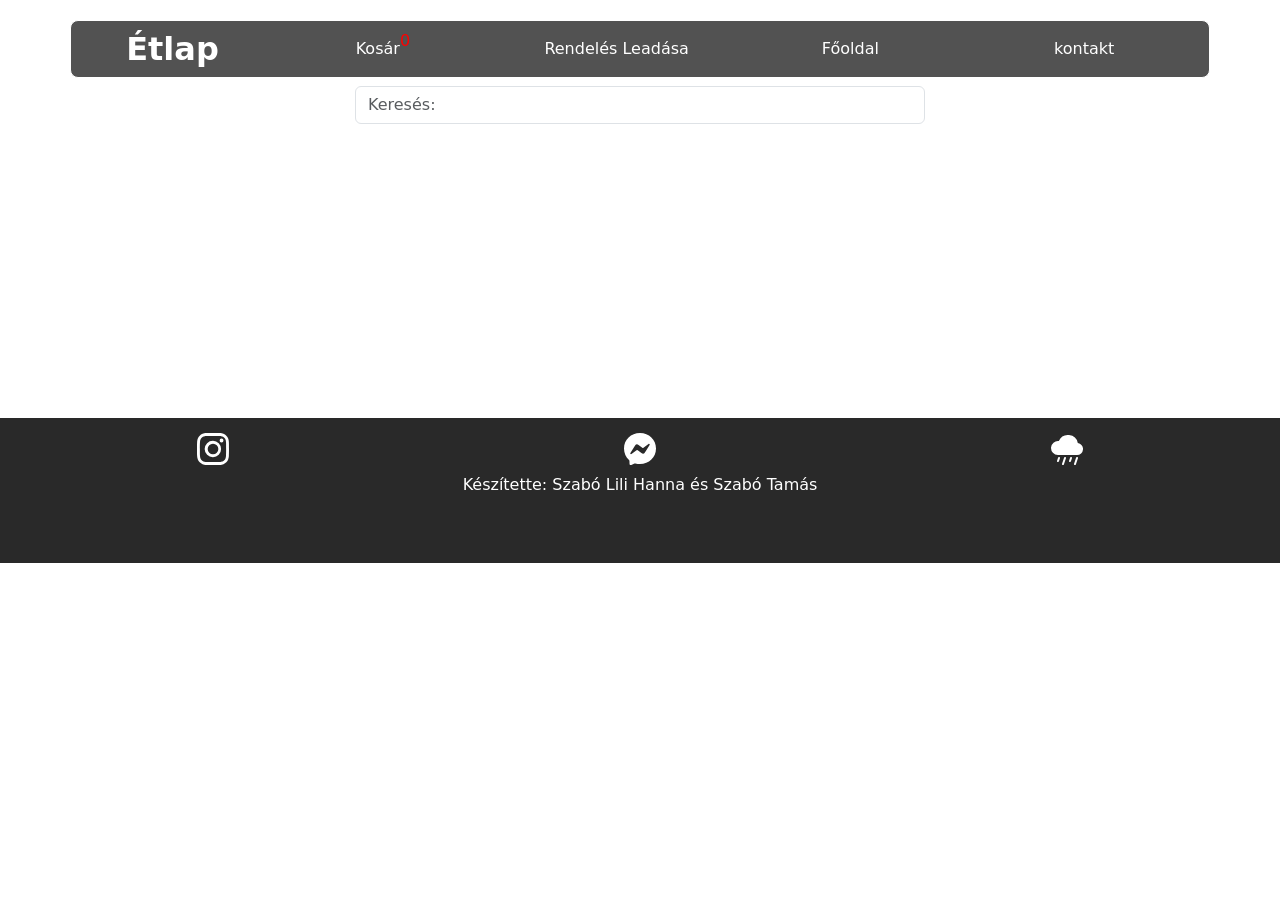
==== commit 0a2817cd: "keresés mező" ====
--- a/index.html
+++ b/index.html
@@ -32,6 +32,9 @@
                     </div>
                 </div>
             </div>
+        </div>
+        <div class="row d-flex align-items-center justify-content-center my-2">
+            <input type="text" class="form-control w-50" placeholder="Keresés:" id="search">
         </div>
         <div class="row g-3 my-4" id="termekek">
             
@@ -119,6 +122,41 @@
             }
             kosarDB.textContent=osszesDb;
         }
+
+    const searchInput = document.getElementById("search");
+
+    function termekekKeres(lista) {
+        termekekContainer.innerHTML = "";
+
+        lista.forEach((termek) => {
+            let uj = `
+                <div class="col-md-4">
+                    <div class="termek">
+                        <h2>${termek.nev}</h2>
+                        <p>${termek.leiras}</p>
+                        <h4>${Number(termek.ar).toLocaleString('hu-HU')}Ft.</h4>
+                        <hr>
+                        <button class="btn btn-primary mx-2 my-2" onclick="termekVesz(${termek.i})">Kosárba</button>
+                    </div>
+                </div>
+            `;
+
+            termekekContainer.innerHTML += uj;
+        });
+    }
+
+    termekekKeres(Osztermekek);
+
+    searchInput.addEventListener("input", () => {
+        const keresettSzoveg = searchInput.value.toLowerCase();
+
+        const talalatok = Osztermekek.filter((termek) =>
+            termek.nev.toLowerCase().includes(keresettSzoveg) ||
+            termek.leiras.toLowerCase().includes(keresettSzoveg)
+        );
+
+        termekekKeres(talalatok);
+    });
     </script>
 </body>
 </html>
